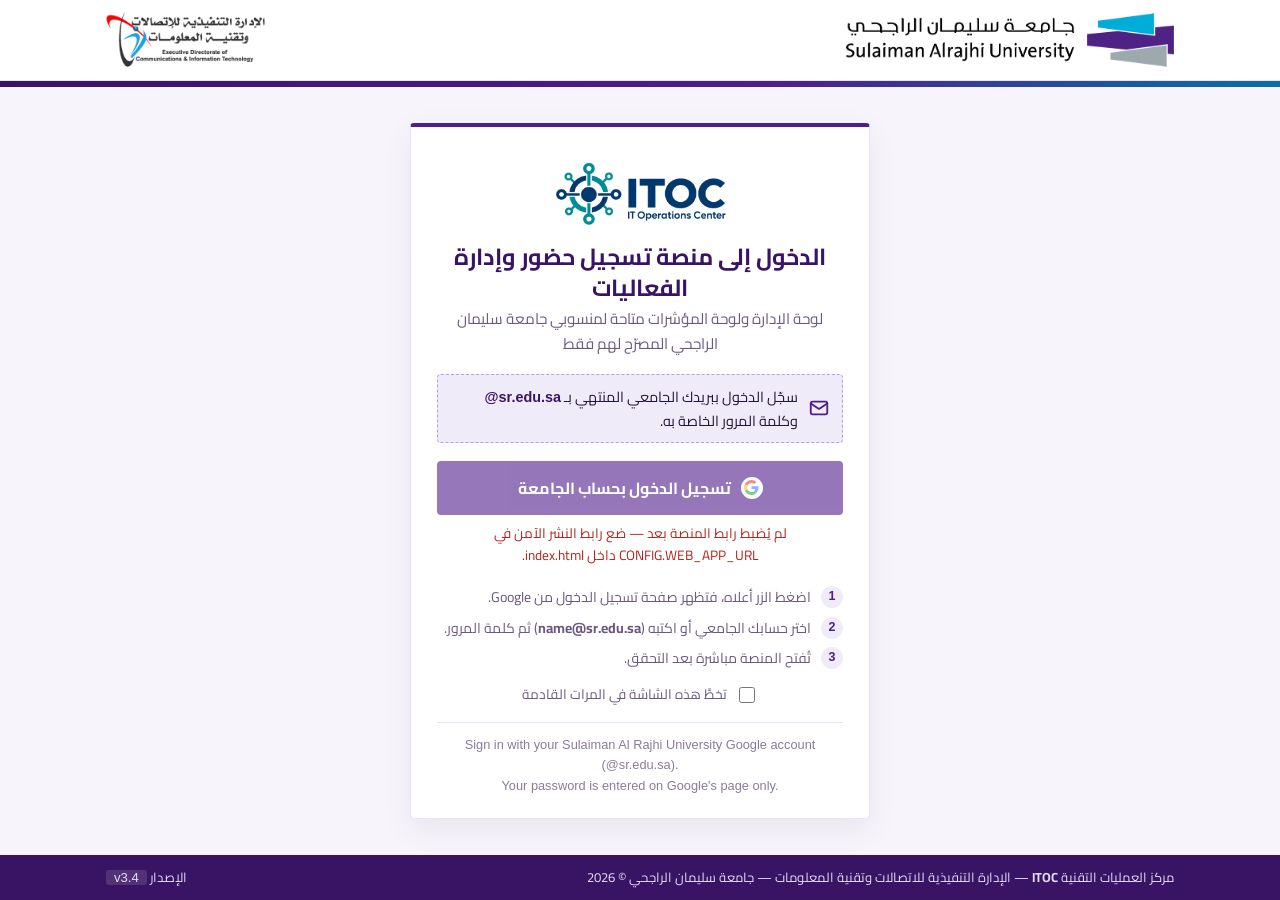
==== github/index.html @ 8e034c3f "Add files via upload" ====
<!DOCTYPE html>
<html lang="ar" dir="rtl">
<head>
<meta charset="utf-8">
<meta name="viewport" content="width=device-width, initial-scale=1">
<meta name="version" content="3.4">
<title>تسجيل الدخول</title>
<link rel="icon" type="image/png" href="assets/logo-itoc.png">
<link rel="preconnect" href="https://fonts.googleapis.com">
<link rel="preconnect" href="https://fonts.gstatic.com" crossorigin>
<link href="https://fonts.googleapis.com/css2?family=Cairo:wght@400;600;700;800&display=swap" rel="stylesheet">
<script>
  /* ▼▼▼ CONFIG — change per platform ▼▼▼ */
  var CONFIG = {
    WEB_APP_URL: "PASTE_SECURE_WEB_APP_URL_HERE",   // Apps Script deployment "Anyone within Sulaiman Al Rajhi University" (…/exec)
    TITLE:       "الدخول إلى منصة تسجيل حضور وإدارة الفعاليات",
    SUBTITLE:    "لوحة الإدارة ولوحة المؤشرات متاحة لمنسوبي جامعة سليمان الراجحي المصرّح لهم فقط",
    LOGO:        "assets/logo-itoc.png",
    VERSION:     "3.4",
    KEY:         "events"                           // used for "skip next time"
  };
  /* ▲▲▲ CONFIG ▲▲▲ */
  var WEB_APP_URL = CONFIG.WEB_APP_URL;

  /* "Skip this screen next time" — per-browser preference; open with #login to show this screen again */
  (function () {
    try {
      if (location.hash !== "#login" && localStorage.getItem(CONFIG.KEY + "_skip_intro") === "1" && /^https:\/\/script\.google\.com\//.test(WEB_APP_URL)) location.replace(WEB_APP_URL);
    } catch (e) {}
  })();
</script>
<style>
:root{
  --purple:#501e8c; --purple-dark:#3a1464; --purple-light:#f0ebf8;
  --blue:#0a6eaa; --teal:#0a8a96; --bg:#f7f5fb; --ink:#241436; --muted:#6b5a80;
  --border:rgba(80,30,140,.12); --radius:4px;
}
*{box-sizing:border-box}
html,body{height:100%}
body{margin:0;display:flex;flex-direction:column;min-height:100vh;background:var(--bg);color:var(--ink);font-family:"Cairo",Tahoma,Arial,sans-serif;line-height:1.6}
.container{max-width:1100px;margin:0 auto;padding:0 16px;width:100%}

/* Official header band: SRU right, ICTD left */
.band{background:#fff;border-bottom:1px solid var(--border)}
.band .container{display:flex;align-items:center;justify-content:space-between;gap:16px;padding-top:10px;padding-bottom:10px}
.band img{display:block;height:54px;width:auto;max-width:44vw;object-fit:contain}
.band .ictd{height:60px}
.bar{height:6px;background:linear-gradient(90deg,var(--purple-dark),var(--purple) 60%,var(--blue))}

main{flex:1;display:grid;place-items:center;padding:32px 16px}
.card{width:100%;max-width:460px;background:#fff;border:1px solid var(--border);border-top:4px solid var(--purple);border-radius:var(--radius);padding:28px 26px 22px;box-shadow:0 10px 30px rgba(58,20,100,.08);text-align:center}
.card .logo{height:78px;width:auto;margin:0 auto 8px;display:block}
h1{margin:6px 0 4px;font-size:1.45rem;color:var(--purple-dark);line-height:1.35}
.sub{margin:0 0 18px;color:var(--muted);font-size:.95rem}

.domain{display:flex;align-items:center;gap:10px;background:var(--purple-light);border:1px dashed rgba(80,30,140,.35);border-radius:var(--radius);padding:10px 12px;margin-bottom:18px;text-align:right}
.domain svg{flex:none;width:22px;height:22px;color:var(--purple)}
.domain b{font-family:Arial,sans-serif;direction:ltr;unicode-bidi:isolate;color:var(--purple-dark)}
.domain span{font-size:.9rem}

.btn{display:flex;align-items:center;justify-content:center;gap:10px;width:100%;background:var(--purple);color:#fff;text-decoration:none;font:700 1rem "Cairo",Tahoma,Arial,sans-serif;padding:12px 16px;border-radius:var(--radius);border:0;cursor:pointer;transition:background .15s}
.btn:hover,.btn:focus-visible{background:var(--purple-dark);outline:none}
.btn .g{width:22px;height:22px;background:#fff;border-radius:50%;display:grid;place-items:center;flex:none}
.btn .g svg{width:15px;height:15px}

.steps{list-style:none;margin:20px 0 4px;padding:0;text-align:right;font-size:.88rem;color:var(--muted)}
.steps li{display:flex;gap:10px;align-items:flex-start;margin-bottom:8px}
.steps .n{flex:none;width:22px;height:22px;border-radius:50%;background:var(--purple-light);color:var(--purple);font-weight:800;font-size:.78rem;display:grid;place-items:center;font-family:Arial,sans-serif}

.skip{display:flex;align-items:center;justify-content:center;gap:8px;margin-top:14px;font-size:.85rem;color:var(--muted);cursor:pointer;user-select:none}
.skip input{accent-color:var(--purple);width:16px;height:16px}

.en{margin-top:16px;padding-top:12px;border-top:1px solid var(--border);direction:ltr;font-size:.8rem;color:#8a7c9c;font-family:Arial,sans-serif}

footer{background:var(--purple-dark);color:#e6dcf5;font-size:.82rem}
footer .container{display:flex;flex-wrap:wrap;gap:6px 16px;justify-content:space-between;padding-top:12px;padding-bottom:12px}
footer .ver{font-family:Arial,sans-serif;background:rgba(255,255,255,.12);padding:0 8px;border-radius:3px}

@media (max-width:520px){
  .band img{height:38px}.band .ictd{height:44px}
  .card{padding:22px 18px 18px}
  .card .logo{height:62px}
  h1{font-size:1.25rem}
}
</style>
</head>
<body>

<div class="band">
  <div class="container">
    <img src="assets/logo-sru.png" alt="جامعة سليمان الراجحي | Sulaiman Alrajhi University">
    <img class="ictd" src="assets/logo-ictd.png" alt="الإدارة التنفيذية للاتصالات وتقنية المعلومات">
  </div>
</div>
<div class="bar"></div>

<main>
  <div class="card">
    <img class="logo" id="appLogo" src="assets/logo-itoc.png" alt="">
    <h1 id="appTitle"></h1>
    <p class="sub" id="appSub"></p>

    <div class="domain">
      <svg viewBox="0 0 24 24" fill="none" stroke="currentColor" stroke-width="2" stroke-linecap="round" stroke-linejoin="round" aria-hidden="true"><rect x="3" y="5" width="18" height="14" rx="2"/><path d="m3 7 9 6 9-6"/></svg>
      <span>سجّل الدخول ببريدك الجامعي المنتهي بـ <b>@sr.edu.sa</b> وكلمة المرور الخاصة به.</span>
    </div>

    <a class="btn" id="go" href="#">
      <span class="g" aria-hidden="true">
        <svg viewBox="0 0 48 48"><path fill="#EA4335" d="M24 9.5c3.5 0 6.6 1.2 9.1 3.6l6.8-6.8C35.8 2.4 30.3 0 24 0 14.6 0 6.6 5.4 2.7 13.3l7.9 6.2C12.5 13.6 17.8 9.5 24 9.5z"/><path fill="#4285F4" d="M46.1 24.5c0-1.6-.1-3.1-.4-4.5H24v9h12.4c-.5 2.9-2.2 5.3-4.6 6.9l7.4 5.8c4.3-4 6.9-9.9 6.9-17.2z"/><path fill="#FBBC05" d="M10.6 28.5c-.5-1.4-.8-2.9-.8-4.5s.3-3.1.8-4.5l-7.9-6.2C1 16.6 0 20.2 0 24s1 7.4 2.7 10.7l7.9-6.2z"/><path fill="#34A853" d="M24 48c6.5 0 11.9-2.1 15.9-5.8l-7.4-5.8c-2.1 1.4-4.8 2.3-8.5 2.3-6.2 0-11.5-4.1-13.4-9.8l-7.9 6.2C6.6 42.6 14.6 48 24 48z"/></svg>
      </span>
      تسجيل الدخول بحساب الجامعة
    </a>

    <ol class="steps">
      <li><span class="n">1</span><span>اضغط الزر أعلاه، فتظهر صفحة تسجيل الدخول من Google.</span></li>
      <li><span class="n">2</span><span>اختر حسابك الجامعي أو اكتبه (<b dir="ltr">name@sr.edu.sa</b>) ثم كلمة المرور.</span></li>
      <li><span class="n">3</span><span>تُفتح المنصة مباشرة بعد التحقق.</span></li>
    </ol>

    <label class="skip"><input type="checkbox" id="skip"> تخطَّ هذه الشاشة في المرات القادمة</label>

    <div class="en">Sign in with your Sulaiman Al Rajhi University Google account (@sr.edu.sa).<br>Your password is entered on Google's page only.</div>
  </div>
</main>

<footer>
  <div class="container">
    <div>مركز العمليات التقنية <b dir="ltr">ITOC</b> — الإدارة التنفيذية للاتصالات وتقنية المعلومات — جامعة سليمان الراجحي © 2026</div>
    <div>الإصدار <span class="ver" dir="ltr" id="appVer"></span></div>
  </div>
</footer>

<script>
  var go = document.getElementById("go"), skip = document.getElementById("skip");
  if (!/^https:\/\/script\.google\.com\//.test(WEB_APP_URL)) {
    go.removeAttribute("href"); go.style.opacity = ".6"; go.style.cursor = "not-allowed";
    go.insertAdjacentHTML("afterend", '<p style="color:#b3261e;font-size:.85rem;margin:8px 0 0">لم يُضبط رابط المنصة بعد — ضع رابط النشر الآمن في CONFIG.WEB_APP_URL داخل index.html.</p>');
  } else go.href = WEB_APP_URL;
  document.title = CONFIG.TITLE + " | SRU";
  document.getElementById("appTitle").textContent = CONFIG.TITLE;
  document.getElementById("appSub").textContent = CONFIG.SUBTITLE;
  document.getElementById("appLogo").src = CONFIG.LOGO;
  document.getElementById("appVer").textContent = "v" + CONFIG.VERSION;
  var SKIP_KEY = CONFIG.KEY + "_skip_intro";
  try { skip.checked = localStorage.getItem(SKIP_KEY) === "1"; } catch (e) {}
  skip.addEventListener("change", function () {
    try { skip.checked ? localStorage.setItem(SKIP_KEY, "1") : localStorage.removeItem(SKIP_KEY); } catch (e) {}
  });
</script>
</body>
</html>
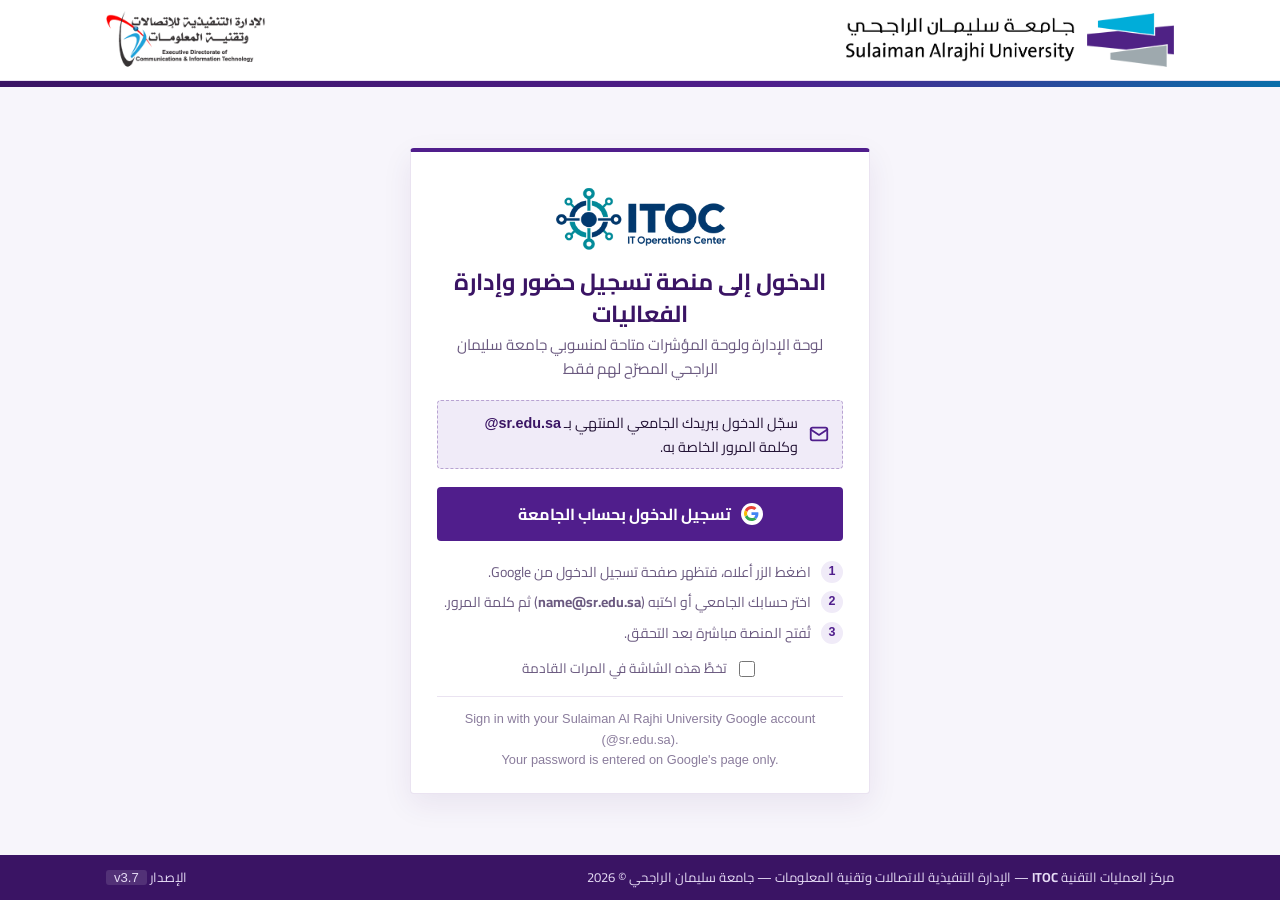
==== commit 4481db1c: "Add files via upload" ====
--- a/github/index.html
+++ b/github/index.html
@@ -3,20 +3,20 @@
 <head>
 <meta charset="utf-8">
 <meta name="viewport" content="width=device-width, initial-scale=1">
-<meta name="version" content="3.4">
+<meta name="version" content="3.7">
 <title>تسجيل الدخول</title>
-<link rel="icon" type="image/png" href="assets/logo-itoc.png">
+<link rel="icon" type="image/png" href="[data-uri]">
 <link rel="preconnect" href="https://fonts.googleapis.com">
 <link rel="preconnect" href="https://fonts.gstatic.com" crossorigin>
 <link href="https://fonts.googleapis.com/css2?family=Cairo:wght@400;600;700;800&display=swap" rel="stylesheet">
 <script>
   /* ▼▼▼ CONFIG — change per platform ▼▼▼ */
   var CONFIG = {
-    WEB_APP_URL: "PASTE_SECURE_WEB_APP_URL_HERE",   // Apps Script deployment "Anyone within Sulaiman Al Rajhi University" (…/exec)
+    WEB_APP_URL: "https://script.google.com/a/macros/sr.edu.sa/s/AKfycbz60Cf78S2Sr-kqqNytnZ51T4d-KA9jOjfLi05juL3gkk7K8-LDdbdSPSWmpkz78Y5x/exec",   // Apps Script deployment "Anyone within Sulaiman Al Rajhi University" (…/exec)
     TITLE:       "الدخول إلى منصة تسجيل حضور وإدارة الفعاليات",
     SUBTITLE:    "لوحة الإدارة ولوحة المؤشرات متاحة لمنسوبي جامعة سليمان الراجحي المصرّح لهم فقط",
-    LOGO:        "assets/logo-itoc.png",
-    VERSION:     "3.4",
+    LOGO:        "[data-uri]",
+    VERSION:     "3.7",
     KEY:         "events"                           // used for "skip next time"
   };
   /* ▲▲▲ CONFIG ▲▲▲ */
@@ -88,15 +88,15 @@
 
 <div class="band">
   <div class="container">
-    <img src="assets/logo-sru.png" alt="جامعة سليمان الراجحي | Sulaiman Alrajhi University">
-    <img class="ictd" src="assets/logo-ictd.png" alt="الإدارة التنفيذية للاتصالات وتقنية المعلومات">
+    <img src="[data-uri]" alt="جامعة سليمان الراجحي | Sulaiman Alrajhi University">
+    <img class="ictd" src="[data-uri]" alt="الإدارة التنفيذية للاتصالات وتقنية المعلومات">
   </div>
 </div>
 <div class="bar"></div>
 
 <main>
   <div class="card">
-    <img class="logo" id="appLogo" src="assets/logo-itoc.png" alt="">
+    <img class="logo" id="appLogo" src="[data-uri]" alt="">
     <h1 id="appTitle"></h1>
     <p class="sub" id="appSub"></p>
 
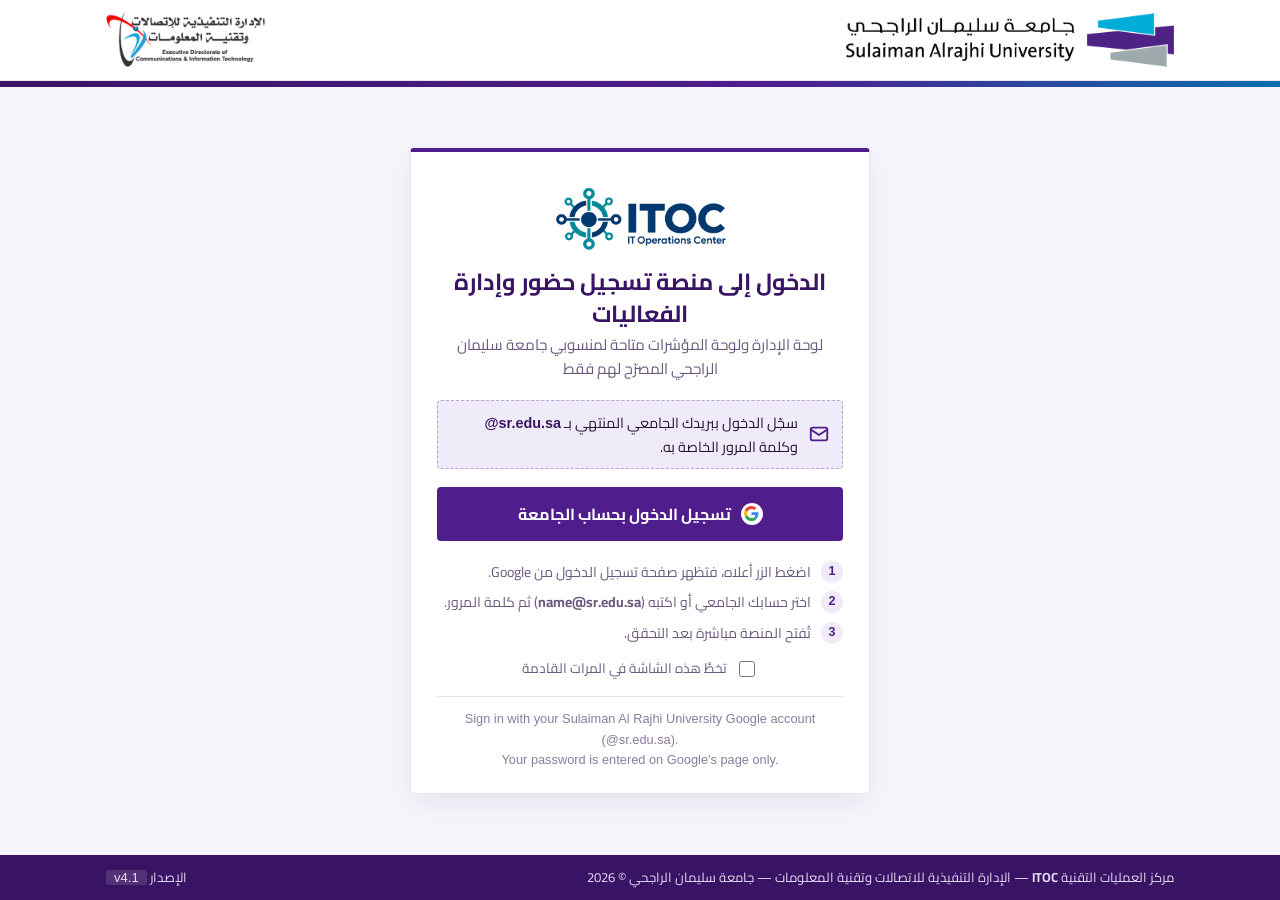
==== commit 4deb1d26: "Add files via upload" ====
--- a/github/index.html
+++ b/github/index.html
@@ -3,7 +3,7 @@
 <head>
 <meta charset="utf-8">
 <meta name="viewport" content="width=device-width, initial-scale=1">
-<meta name="version" content="3.7">
+<meta name="version" content="4.1">
 <title>تسجيل الدخول</title>
 <link rel="icon" type="image/png" href="[data-uri]">
 <link rel="preconnect" href="https://fonts.googleapis.com">
@@ -16,7 +16,7 @@
     TITLE:       "الدخول إلى منصة تسجيل حضور وإدارة الفعاليات",
     SUBTITLE:    "لوحة الإدارة ولوحة المؤشرات متاحة لمنسوبي جامعة سليمان الراجحي المصرّح لهم فقط",
     LOGO:        "[data-uri]",
-    VERSION:     "3.7",
+    VERSION:     "4.1",
     KEY:         "events"                           // used for "skip next time"
   };
   /* ▲▲▲ CONFIG ▲▲▲ */
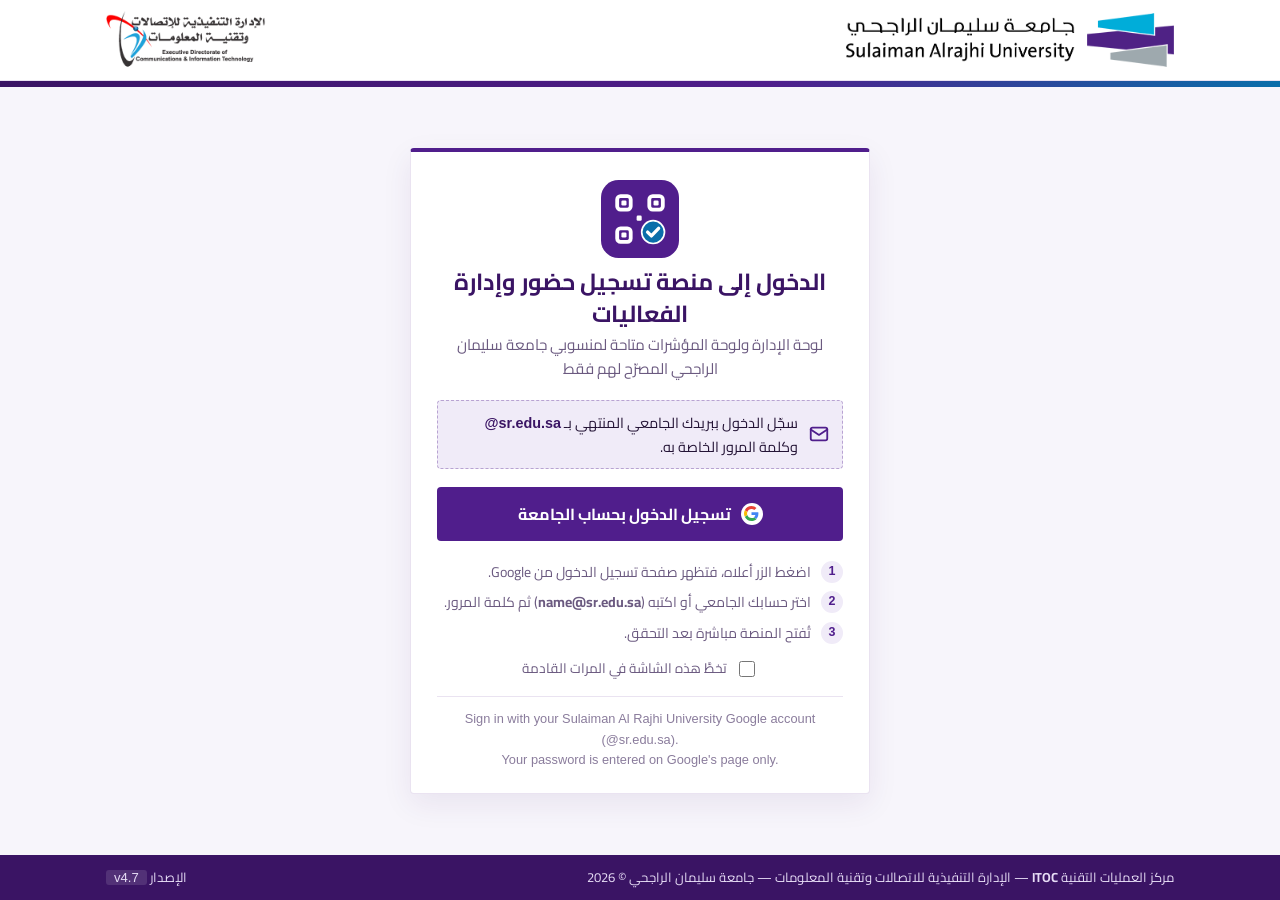
==== commit 8ac57366: "Add files via upload" ====
--- a/github/index.html
+++ b/github/index.html
@@ -3,9 +3,10 @@
 <head>
 <meta charset="utf-8">
 <meta name="viewport" content="width=device-width, initial-scale=1">
-<meta name="version" content="4.1">
+<meta name="version" content="4.7">
 <title>تسجيل الدخول</title>
-<link rel="icon" type="image/png" href="[data-uri]">
+<link rel="icon" type="image/svg+xml" href="[data-uri]">
+<link rel="apple-touch-icon" href="apple-touch-icon.png">
 <link rel="preconnect" href="https://fonts.googleapis.com">
 <link rel="preconnect" href="https://fonts.gstatic.com" crossorigin>
 <link href="https://fonts.googleapis.com/css2?family=Cairo:wght@400;600;700;800&display=swap" rel="stylesheet">
@@ -15,8 +16,8 @@
     WEB_APP_URL: "https://script.google.com/a/macros/sr.edu.sa/s/AKfycbz60Cf78S2Sr-kqqNytnZ51T4d-KA9jOjfLi05juL3gkk7K8-LDdbdSPSWmpkz78Y5x/exec",   // Apps Script deployment "Anyone within Sulaiman Al Rajhi University" (…/exec)
     TITLE:       "الدخول إلى منصة تسجيل حضور وإدارة الفعاليات",
     SUBTITLE:    "لوحة الإدارة ولوحة المؤشرات متاحة لمنسوبي جامعة سليمان الراجحي المصرّح لهم فقط",
-    LOGO:        "[data-uri]",
-    VERSION:     "4.1",
+    LOGO:        "[data-uri]",
+    VERSION:     "4.7",
     KEY:         "events"                           // used for "skip next time"
   };
   /* ▲▲▲ CONFIG ▲▲▲ */
@@ -96,7 +97,7 @@
 
 <main>
   <div class="card">
-    <img class="logo" id="appLogo" src="[data-uri]" alt="">
+    <img class="logo" id="appLogo" src="[data-uri]" alt="">
     <h1 id="appTitle"></h1>
     <p class="sub" id="appSub"></p>
 
@@ -107,7 +108,7 @@
 
     <a class="btn" id="go" href="#">
       <span class="g" aria-hidden="true">
-        <svg viewBox="0 0 48 48"><path fill="#EA4335" d="M24 9.5c3.5 0 6.6 1.2 9.1 3.6l6.8-6.8C35.8 2.4 30.3 0 24 0 14.6 0 6.6 5.4 2.7 13.3l7.9 6.2C12.5 13.6 17.8 9.5 24 9.5z"/><path fill="#4285F4" d="M46.1 24.5c0-1.6-.1-3.1-.4-4.5H24v9h12.4c-.5 2.9-2.2 5.3-4.6 6.9l7.4 5.8c4.3-4 6.9-9.9 6.9-17.2z"/><path fill="#FBBC05" d="M10.6 28.5c-.5-1.4-.8-2.9-.8-4.5s.3-3.1.8-4.5l-7.9-6.2C1 16.6 0 20.2 0 24s1 7.4 2.7 10.7l7.9-6.2z"/><path fill="#34A853" d="M24 48c6.5 0 11.9-2.1 15.9-5.8l-7.4-5.8c-2.1 1.4-4.8 2.3-8.5 2.3-6.2 0-11.5-4.1-13.4-9.8l-7.9 6.2C6.6 42.6 14.6 48 24 48z"/></svg>
+        <svg viewBox="0 0 48 48"><path fill="#EA4335" d="M24 9.5c3.5 0 6.6 1.2 9.1 3.6l6.8-6.8C35.8 2.4 30.3 0 24 0 14.6 0 6.6 5.4 2.7 13.3l7.9 6.2C12.5 13.6 17.8 9.5 24 9.5z"/><path fill="#4285F4" d="M46.1 24.5c0-1.6-.1-3.1-.4-4.5H24v9h12.4c-.5 2.9-2.2 5.3-4.7 6.9l7.4 5.8c4.3-4 6.9-9.9 6.9-17.2z"/><path fill="#FBBC05" d="M10.6 28.5c-.5-1.4-.8-2.9-.8-4.5s.3-3.1.8-4.5l-7.9-6.2C1 16.6 0 20.2 0 24s1 7.4 2.7 10.7l7.9-6.2z"/><path fill="#34A853" d="M24 48c6.5 0 11.9-2.1 15.9-5.8l-7.4-5.8c-2.1 1.4-4.8 2.3-8.5 2.3-6.2 0-11.5-4.7-13.4-9.8l-7.9 6.2C6.6 42.6 14.6 48 24 48z"/></svg>
       </span>
       تسجيل الدخول بحساب الجامعة
     </a>
